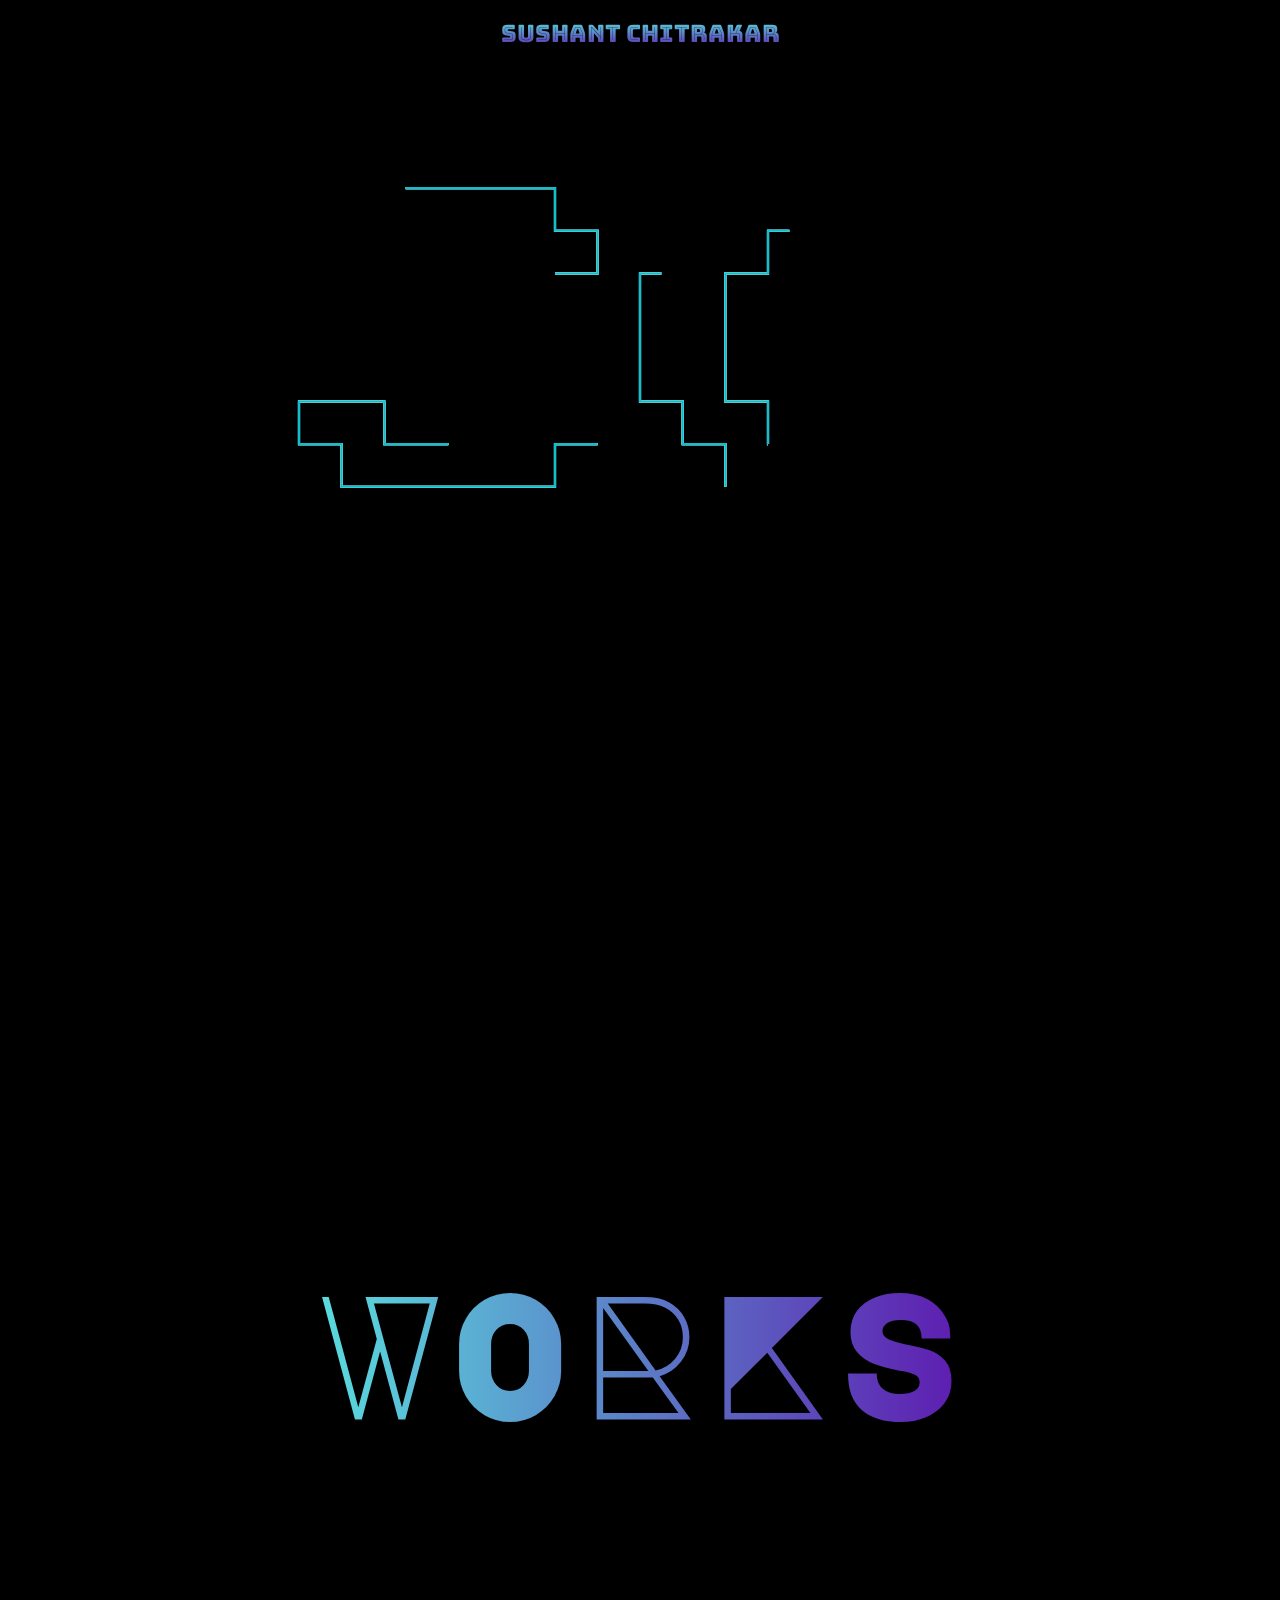
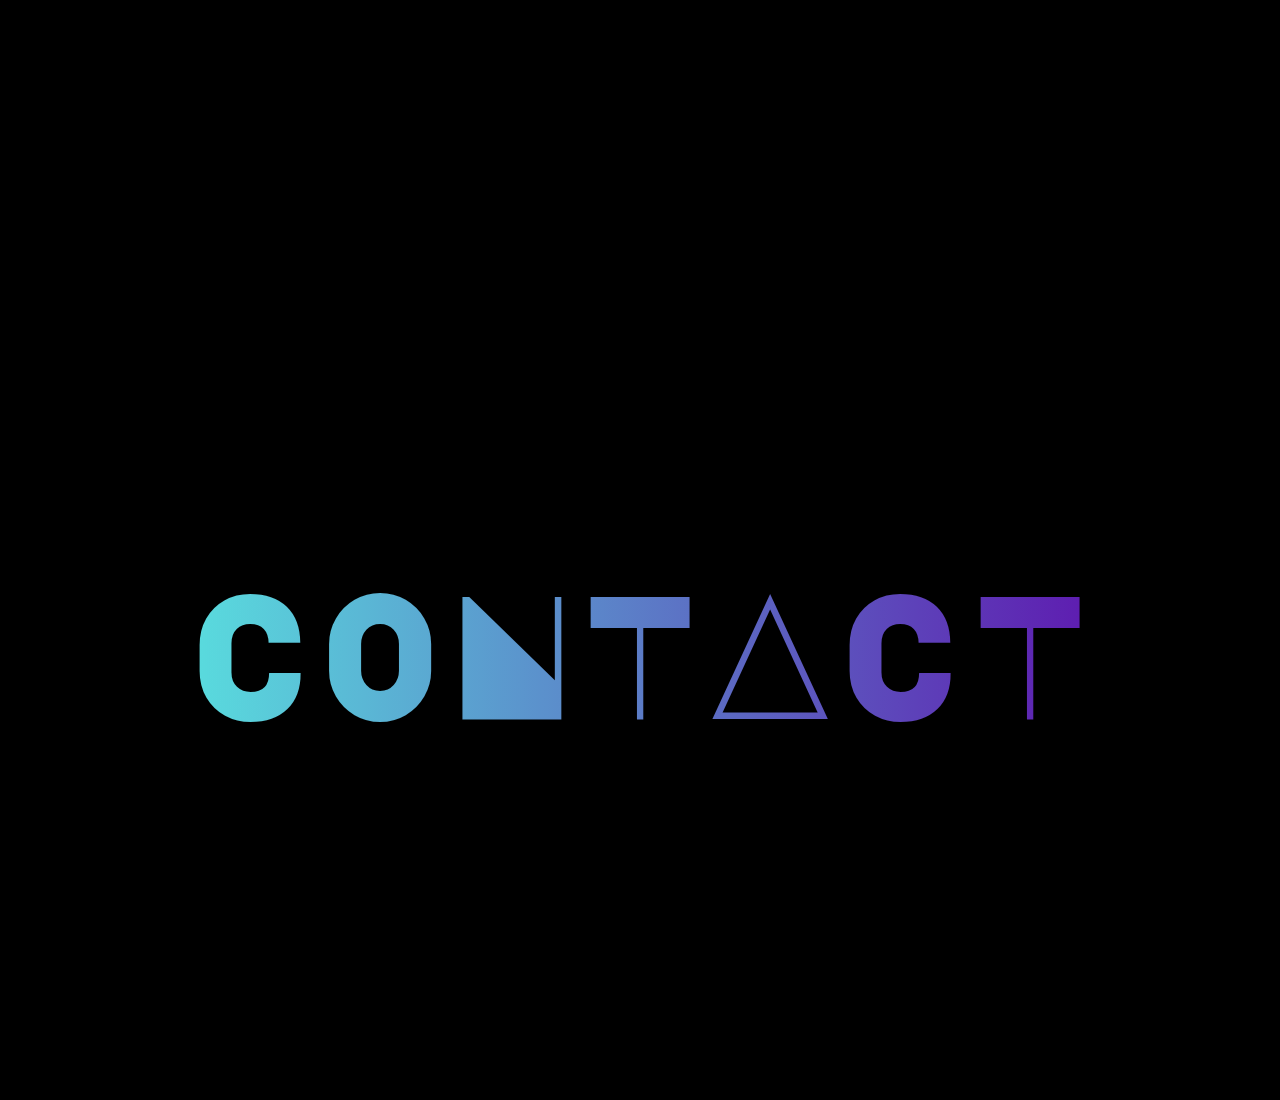
==== index.html @ 3cab8ba3 "target" ====
<!doctype html>
<html lang="en">

<head>
    <!-- Required meta tags -->
    <meta charset="utf-8">
    <meta name="viewport" content="width=device-width, initial-scale=1, shrink-to-fit=no">
    <link rel="icon" type="image/png" sizes="32x32" href="src/img/favicon.png">
    <link
        href="https://fonts.googleapis.com/css?family=Bungee+Inline|Bungee+Shade|Megrim|Monoton|Major+Mono+Display|Press+Start+2P"
        rel="stylesheet"> <!-- Bootstrap CSS -->
        <link rel="stylesheet" href="https://stackpath.bootstrapcdn.com/bootstrap/4.3.1/css/bootstrap.min.css" integrity="sha384-ggOyR0iXCbMQv3Xipma34MD+dH/1fQ784/j6cY/iJTQUOhcWr7x9JvoRxT2MZw1T" crossorigin="anonymous">
        <script src="https://stackpath.bootstrapcdn.com/bootstrap/4.3.1/js/bootstrap.min.js" integrity="sha384-JjSmVgyd0p3pXB1rRibZUAYoIIy6OrQ6VrjIEaFf/nJGzIxFDsf4x0xIM+B07jRM" crossorigin="anonymous"></script>
    <link rel="stylesheet" href="src/style.css">
    <link rel="stylesheet" href="https://use.fontawesome.com/releases/v5.8.1/css/all.css" integrity="sha384-50oBUHEmvpQ+1lW4y57PTFmhCaXp0ML5d60M1M7uH2+nqUivzIebhndOJK28anvf" crossorigin="anonymous">
    <title>SushantC - Personal</title>
</head>

<body>
    
    <section>
        <div><h4>Sushant Chitrakar</h4></div>
        <a href="#contact">
            <svg viewBox="0 0 600 300">
                <!-- Symbol-->
                <symbol id="s-text"><text text-anchor="middle" x="50%" y="50%" dy=".35em">SC</text></symbol>
                <!-- Duplicate symbols-->
                <use class="text" xlink:href="#s-text"></use>
                <use class="text" xlink:href="#s-text"></use>
                <use class="text" xlink:href="#s-text"></use>
                <use class="text" xlink:href="#s-text"></use>
                <use class="text" xlink:href="#s-text"></use>
            </svg>
            
        </div>
        </a>
       
    </section>
    <section><a href="#" data-toggle="modal" data-target="#work">
            <h3>Works</h3>
        </a>
        <div class="modal fade" id="work" tabindex="-1" role="dialog" aria-labelledby="workLabel" aria-hidden="true">
                <div class="modal-dialog" role="document">
                  <div class="modal-content">
                    <div class="modal-header">
                      <!-- <h5 class="modal-title" id="exampleModalLabel">Modal title</h5> -->
                      <button type="button" class="close" data-dismiss="modal" aria-label="Close">
                        <span aria-hidden="true">&times;</span>
                      </button>
                    </div>
                    <div class="modal-body">
                      <div class="row" style="margin: auto;">
                          <div class="col-lg-4 col-12 work">
                              <a href="https://sushant11.github.io/Bajra/"><img src="src/img/bajra.png"></a>
                          </div>
                          <div class="col-lg-4 col-12 work">
                                <a href="https://gaminggaragenepal.com/" target="_blank"><img src="src/img/gg.png"></a>
                          </div>
                          <div class="col-lg-4 col-12 work">
                                <a href="https://apeiron8.blogspot.com" target="_blank"><img src="src/img/aperion.png"></a>
                          </div>
                      </div>
                    </div>
                    <div class="modal-footer">
                      <button type="button" class="btn mx-auto" data-dismiss="modal">Close</button>
                      <!-- <button type="button" class="btn btn-primary">Save changes</button> -->
                    </div>
                  </div>
                </div>
              </div></section>
    <section>
        <a href="#" data-toggle="modal" data-target="#contact" id="#contact">
            <h3 >Contact</h3>
            <div class="modal fade" id="contact" tabindex="-1" role="dialog" aria-labelledby="contactLabel" aria-hidden="true">
                    <div class="modal-dialog" role="document">
                      <div class="modal-content">
                        <div class="modal-header">
                          <!-- <h5 class="modal-title" id="exampleModalLabel">Modal title</h5> -->
                          <button type="button" class="close" data-dismiss="modal" aria-label="Close">
                            <span aria-hidden="true">&times;</span>
                          </button>
                        </div>
                        <div class="modal-body">
                          <div class="row" style="margin: auto;">
                              <div class="col-lg-12 col-md-12 col-12 work">
                                  <h5>+977-9813022011</h5>
                              </div>
                          </div>
                        <div class="row" style="margin: auto;">
                              <div class="col-xl-12 col-lg-6 col-6 work">
                                    <a href="https://www.facebook.com/SuS.Chitrakar"><i class="fab fa-facebook-f"></i></a>
                              </div>
                              <div class="col-xl-12 col-lg-6 col-6 work">
                                    <a href="https://www.instagram.com/sus.chtre/?hl=en"><i class="fab fa-instagram"></i></a>
                              </div>
                          </div>
                        </div>
                        <div class="modal-footer">
                          <button type="button" class="btn mx-auto" data-dismiss="modal">Close</button>
                          <!-- <button type="button" class="btn btn-primary">Save changes</button> -->
                        </div>
                      </div>
                    </div>
                  </div>
        </a>
    </section>
<!-- SnapWidget -->

    <!-- Optional JavaScript -->
    <!-- jQuery first, then Popper.js, then Bootstrap JS -->
    <script src="https://code.jquery.com/jquery-3.3.1.slim.min.js"
        integrity="sha384-q8i/X+965DzO0rT7abK41JStQIAqVgRVzpbzo5smXKp4YfRvH+8abtTE1Pi6jizo"
        crossorigin="anonymous"></script>
    <script src="https://cdnjs.cloudflare.com/ajax/libs/popper.js/1.14.7/umd/popper.min.js"
        integrity="sha384-UO2eT0CpHqdSJQ6hJty5KVphtPhzWj9WO1clHTMGa3JDZwrnQq4sF86dIHNDz0W1"
        crossorigin="anonymous"></script>
    <script src="https://stackpath.bootstrapcdn.com/bootstrap/4.3.1/js/bootstrap.min.js"
        integrity="sha384-JjSmVgyd0p3pXB1rRibZUAYoIIy6OrQ6VrjIEaFf/nJGzIxFDsf4x0xIM+B07jRM"
        crossorigin="anonymous"></script>
    <script>
        const gra = function (min, max) {
            return Math.random() * (max - min) + min;
        }
        const init = function () {
            let items = document.querySelectorAll('section');
            for (let i = 0; i < items.length; i++) {
                items[i].style.background = randomColor({ luminosity: 'light' });
            }
            cssScrollSnapPolyfill()
        }
        init();</script>
</body>

</html>
---- src/style.css ----
@import url(https://fonts.googleapis.com/css?family=Open+Sans:800);
body {
  background-color: #000 !important;
  color: #fff;
  overflow-y: -webkit-paged-y;
  -ms-scroll-snap-points-y: repeat(100vh);
      scroll-snap-points-y: repeat(100vh);
  -ms-scroll-snap-type: y mandatory;
      scroll-snap-type: y mandatory;
}

section {
  height: 100vh;
  width: 100vw;
  scroll-snap-align: start;
  display: -webkit-box;
  display: -ms-flexbox;
  display: flex;
  margin: auto;
}

section div {
  text-align: center;
  width: 100%;
}

section div h4 {
  margin: 20px;
  font-family: "Bungee Inline", cursive;
  background: -webkit-gradient(linear, left top, left bottom, from(#59ddde), to(#5e1bb0));
  background: linear-gradient(to bottom, #59ddde 0%, #5e1bb0 100%);
  -webkit-background-clip: text;
  background-clip: text;
  -webkit-text-fill-color: transparent;
}

/* Main styles */
.text {
  fill: none;
  stroke-width: 1px;
  stroke-linejoin: miter;
  stroke-dasharray: 150 300;
  stroke-dashoffset: 0;
  -webkit-animation: stroke 6s infinite linear;
  animation: stroke 8s infinite linear;
}

.text:nth-child(5n + 1) {
  stroke: #0cc1ce;
  -webkit-animation-delay: -1.2s;
  animation-delay: -1.2s;
}

.text:nth-child(5n + 2) {
  stroke: #fff;
  -webkit-animation-delay: -2.4s;
  animation-delay: -2.4s;
}

.text:nth-child(5n + 3) {
  stroke: #4d4dff;
  -webkit-animation-delay: -3.6s;
  animation-delay: -3.6s;
}

.text:nth-child(5n + 4) {
  stroke: #00ff62bd;
  -webkit-animation-delay: -4.8s;
  animation-delay: -4.8s;
}

.text:nth-child(5n + 5) {
  stroke: white;
  -webkit-animation-delay: -6s;
  animation-delay: -6s;
}

@-webkit-keyframes stroke {
  100% {
    stroke-dashoffset: -475;
  }
}

@keyframes stroke {
  100% {
    stroke-dashoffset: -475;
  }
}

/* Other styles */
html, body {
  height: 100%;
}

body {
  background: #111;
  background-size: .2em 100%;
  font: 5em/1 Open Sans, Impact;
  text-transform: uppercase;
  margin: 0;
}

svg {
  position: absolute;
  /* width: 100%; */
  top: 10%;
  /* height: 100%; */
  margin: auto;
  left: 0;
}

h3 {
  margin: auto;
  /* Important */
  text-align: center;
  font-family: 'Major Mono Display', monospace;
  background: -webkit-gradient(linear, left top, right top, from(#59ddde), to(#5e1bb0));
  background: linear-gradient(to right, #59ddde 0%, #5e1bb0 100%);
  -webkit-background-clip: text;
  background-clip: text;
  -webkit-text-fill-color: transparent;
  font-size: 1.1em;
  -webkit-transition: all 500ms ease-in-out;
  transition: all 500ms ease-in-out;
}

a {
  margin: auto;
  /* Important */
  text-align: center;
  font-family: "Press Start 2P", cursive;
  font-size: 2em;
  color: #fff;
  text-decoration: none;
  background-color: transparent;
}

a:hover {
  text-decoration: none;
}

h3:hover {
  font-size: 1em;
  background: -webkit-gradient(linear, left top, right top, from(#30CFD0), to(#330867));
  background: linear-gradient(to right, #30CFD0 0%, #330867 100%);
  -webkit-background-clip: text;
  background-clip: text;
  -webkit-text-fill-color: transparent;
}

.work {
  padding: 20px;
}

#contact a {
  color: black !important;
  font-family: "Megrim", cursive;
  font-size: 1em;
}

h5 {
  font-family: monospace;
  font-size: 1em;
}

@media only screen and (max-width: 768px) {
  h3 {
    margin: auto;
    text-align: center;
    font-size: 60px !important;
  }
}

@media only screen and (max-width: 1024px) {
  svg {
    position: absolute;
    /* width: 100%; */
    top: 30%;
    /* height: 100%; */
    margin: auto;
    left: 0;
  }
}

@media only screen and (max-width: 425px) {
  svg {
    position: absolute;
    /* width: 100%; */
    top: 40%;
    /* height: 100%; */
    margin: auto;
    left: 0;
  }
}

::-webkit-scrollbar {
  width: 3px;
}

/* Track */
::-webkit-scrollbar-track {
  background: #000000;
}

/* Handle */
::-webkit-scrollbar-thumb {
  background: -webkit-gradient(linear, left top, left bottom, from(#59ddde), to(#5e1bb0));
  background: linear-gradient(to bottom, #59ddde 0%, #5e1bb0 100%);
}

::-webkit-scrollbar-thumb:hover {
  background: #33d399;
}

.modal-dialog {
  top: 20%;
}

.modal-content {
  background-color: white !important;
  font-size: .5em;
}

.modal-header {
  border-bottom: 0px solid #dee2e6;
}

.modal-footer {
  border-top: 0px solid #dee2e6;
}

.modal-header .close {
  padding: 1rem 1rem;
  margin: -1rem -1rem -1rem auto;
  color: black;
}

.modal-footer .btn {
  background: #000;
  color: white;
}

.modal-body img {
  height: 80px;
}
/*# sourceMappingURL=style.css.map */
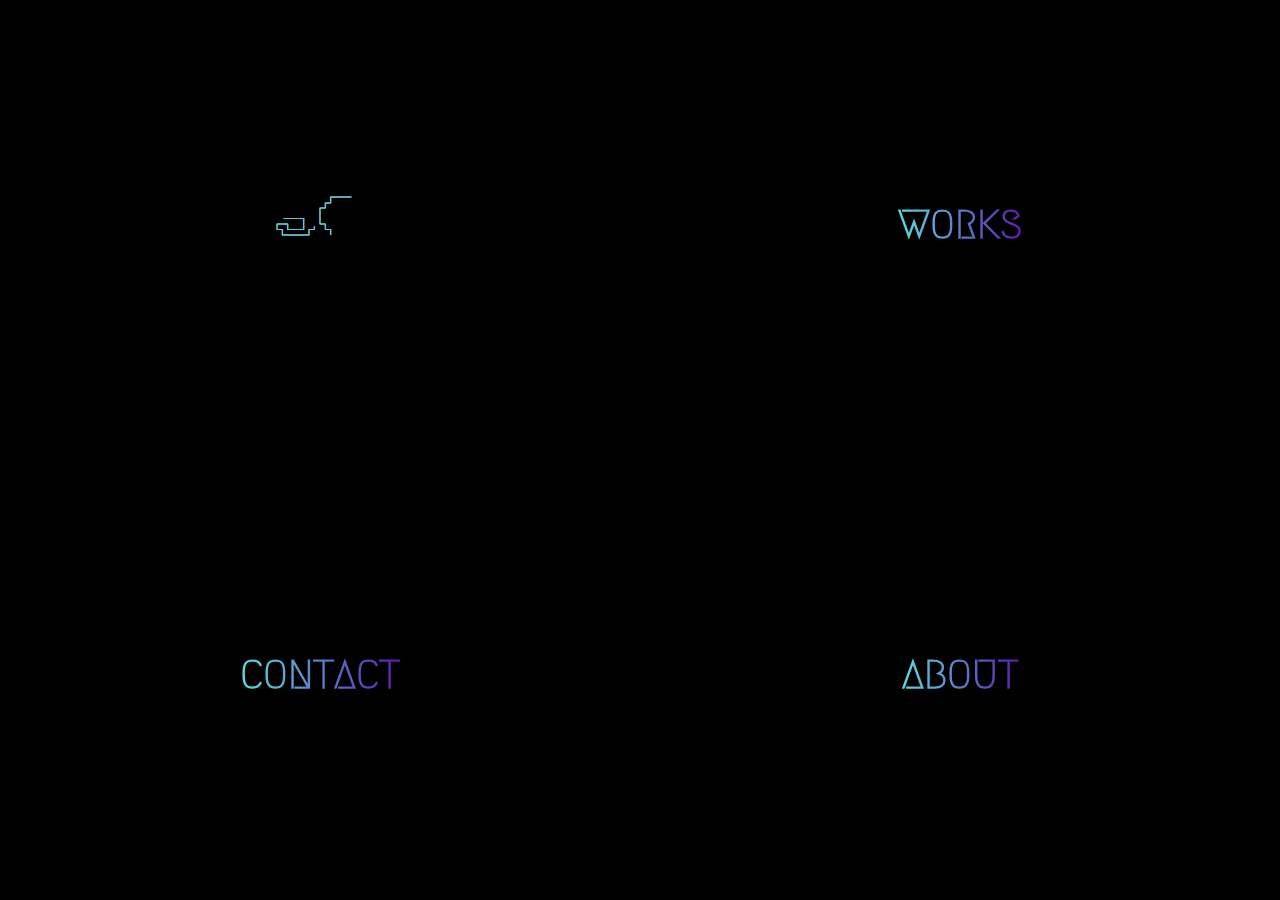
==== commit 6034e65a: "row" ====
--- a/index.html
+++ b/index.html
@@ -2,133 +2,177 @@
 <html lang="en">
 
 <head>
-    <!-- Required meta tags -->
-    <meta charset="utf-8">
-    <meta name="viewport" content="width=device-width, initial-scale=1, shrink-to-fit=no">
-    <link rel="icon" type="image/png" sizes="32x32" href="src/img/favicon.png">
-    <link
-        href="https://fonts.googleapis.com/css?family=Bungee+Inline|Bungee+Shade|Megrim|Monoton|Major+Mono+Display|Press+Start+2P"
-        rel="stylesheet"> <!-- Bootstrap CSS -->
-        <link rel="stylesheet" href="https://stackpath.bootstrapcdn.com/bootstrap/4.3.1/css/bootstrap.min.css" integrity="sha384-ggOyR0iXCbMQv3Xipma34MD+dH/1fQ784/j6cY/iJTQUOhcWr7x9JvoRxT2MZw1T" crossorigin="anonymous">
-        <script src="https://stackpath.bootstrapcdn.com/bootstrap/4.3.1/js/bootstrap.min.js" integrity="sha384-JjSmVgyd0p3pXB1rRibZUAYoIIy6OrQ6VrjIEaFf/nJGzIxFDsf4x0xIM+B07jRM" crossorigin="anonymous"></script>
-    <link rel="stylesheet" href="src/style.css">
-    <link rel="stylesheet" href="https://use.fontawesome.com/releases/v5.8.1/css/all.css" integrity="sha384-50oBUHEmvpQ+1lW4y57PTFmhCaXp0ML5d60M1M7uH2+nqUivzIebhndOJK28anvf" crossorigin="anonymous">
-    <title>SushantC - Personal</title>
+  <!-- Required meta tags -->
+  <!-- Global site tag (gtag.js) - Google Analytics -->
+  <script async src="https://www.googletagmanager.com/gtag/js?id=UA-136814876-1"></script>
+  <script>
+    window.dataLayer = window.dataLayer || [];
+    function gtag() { dataLayer.push(arguments); }
+    gtag('js', new Date());
+
+    gtag('config', 'UA-136814876-1');
+  </script>
+  <meta charset="utf-8">
+  <meta name="viewport" content="width=device-width, initial-scale=1, shrink-to-fit=no">
+  <link rel="icon" type="image/png" sizes="32x32" href="src/img/favicon.png">
+  <link
+    href="https://fonts.googleapis.com/css?family=Bungee+Inline|Bungee+Shade|Megrim|Monoton|Major+Mono+Display|Press+Start+2P"
+    rel="stylesheet"> <!-- Bootstrap CSS -->
+  <link rel="stylesheet" href="https://stackpath.bootstrapcdn.com/bootstrap/4.3.1/css/bootstrap.min.css"
+    integrity="sha384-ggOyR0iXCbMQv3Xipma34MD+dH/1fQ784/j6cY/iJTQUOhcWr7x9JvoRxT2MZw1T" crossorigin="anonymous">
+  <script src="https://stackpath.bootstrapcdn.com/bootstrap/4.3.1/js/bootstrap.min.js"
+    integrity="sha384-JjSmVgyd0p3pXB1rRibZUAYoIIy6OrQ6VrjIEaFf/nJGzIxFDsf4x0xIM+B07jRM"
+    crossorigin="anonymous"></script>
+  <link rel="stylesheet" href="src/style.css">
+  <link rel="stylesheet" href="https://use.fontawesome.com/releases/v5.8.1/css/all.css"
+    integrity="sha384-50oBUHEmvpQ+1lW4y57PTFmhCaXp0ML5d60M1M7uH2+nqUivzIebhndOJK28anvf" crossorigin="anonymous">
+  <title>SushantC - Personal</title>
 </head>
 
 <body>
-    
-    <section>
-        <div><h4>Sushant Chitrakar</h4></div>
-        <a href="#contact">
-            <svg viewBox="0 0 600 300">
-                <!-- Symbol-->
-                <symbol id="s-text"><text text-anchor="middle" x="50%" y="50%" dy=".35em">SC</text></symbol>
-                <!-- Duplicate symbols-->
-                <use class="text" xlink:href="#s-text"></use>
-                <use class="text" xlink:href="#s-text"></use>
-                <use class="text" xlink:href="#s-text"></use>
-                <use class="text" xlink:href="#s-text"></use>
-                <use class="text" xlink:href="#s-text"></use>
-            </svg>
-            
-        </div>
+  <div class="container-fluid">
+    <div class="row main">
+      <div class="cube col-xl-6 col-lg-6 col-md-12 col-sm-12 col-12">
+        <a>
+          <svg viewBox="0 0 600 300">
+            <!-- Symbol-->
+            <symbol id="s-text"><text text-anchor="middle" x="50%" y="50%" dy=".35em">SC</text></symbol>
+            <!-- Duplicate symbols-->
+            <use class="text" xlink:href="#s-text"></use>
+            <use class="text" xlink:href="#s-text"></use>
+            <use class="text" xlink:href="#s-text"></use>
+            <use class="text" xlink:href="#s-text"></use>
+            <use class="text" xlink:href="#s-text"></use>
+          </svg>
         </a>
-       
-    </section>
-    <section><a href="#" data-toggle="modal" data-target="#work">
-            <h3>Works</h3>
+      </div>
+
+
+
+      <div class="cube col-xl-6 col-lg-6 col-md-12 col-sm-12 col-12">
+        <a href="#" data-toggle="modal" data-target="#work">
+          <h3>Works</h3>
         </a>
         <div class="modal fade" id="work" tabindex="-1" role="dialog" aria-labelledby="workLabel" aria-hidden="true">
-                <div class="modal-dialog" role="document">
-                  <div class="modal-content">
-                    <div class="modal-header">
-                      <!-- <h5 class="modal-title" id="exampleModalLabel">Modal title</h5> -->
-                      <button type="button" class="close" data-dismiss="modal" aria-label="Close">
-                        <span aria-hidden="true">&times;</span>
-                      </button>
-                    </div>
-                    <div class="modal-body">
-                      <div class="row" style="margin: auto;">
-                          <div class="col-lg-4 col-12 work">
-                              <a href="https://sushant11.github.io/Bajra/"><img src="src/img/bajra.png"></a>
-                          </div>
-                          <div class="col-lg-4 col-12 work">
-                                <a href="https://gaminggaragenepal.com/" target="_blank"><img src="src/img/gg.png"></a>
-                          </div>
-                          <div class="col-lg-4 col-12 work">
-                                <a href="https://apeiron8.blogspot.com" target="_blank"><img src="src/img/aperion.png"></a>
-                          </div>
-                      </div>
-                    </div>
-                    <div class="modal-footer">
-                      <button type="button" class="btn mx-auto" data-dismiss="modal">Close</button>
-                      <!-- <button type="button" class="btn btn-primary">Save changes</button> -->
-                    </div>
+          <div class="modal-dialog" role="document">
+            <div class="modal-content">
+              <div class="modal-header">
+                <!-- <h5 class="modal-title" id="exampleModalLabel">Modal title</h5> -->
+                <button type="button" class="close" data-dismiss="modal" aria-label="Close">
+                  <span aria-hidden="true">&times;</span>
+                </button>
+              </div>
+              <div class="modal-body">
+                <div class="row" style="margin: auto;">
+                  <div class="col-lg-4 col-12 work">
+                    <a href="https://sushant11.github.io/Bajra/"><img src="src/img/bajra.png"></a>
+                  </div>
+                  <div class="col-lg-4 col-12 work">
+                    <a href="https://gaminggaragenepal.com/" target="_blank"><img src="src/img/gg.png"></a>
+                  </div>
+                  <div class="col-lg-4 col-12 work">
+                    <a href="https://apeiron8.blogspot.com" target="_blank"><img src="src/img/aperion.png"></a>
                   </div>
                 </div>
-              </div></section>
-    <section>
-        <a href="#" data-toggle="modal" data-target="#contact" id="#contact">
-            <h3 >Contact</h3>
-            <div class="modal fade" id="contact" tabindex="-1" role="dialog" aria-labelledby="contactLabel" aria-hidden="true">
-                    <div class="modal-dialog" role="document">
-                      <div class="modal-content">
-                        <div class="modal-header">
-                          <!-- <h5 class="modal-title" id="exampleModalLabel">Modal title</h5> -->
-                          <button type="button" class="close" data-dismiss="modal" aria-label="Close">
-                            <span aria-hidden="true">&times;</span>
-                          </button>
-                        </div>
-                        <div class="modal-body">
-                          <div class="row" style="margin: auto;">
-                              <div class="col-lg-12 col-md-12 col-12 work">
-                                  <h5>+977-9813022011</h5>
-                              </div>
-                          </div>
-                        <div class="row" style="margin: auto;">
-                              <div class="col-xl-12 col-lg-6 col-6 work">
-                                    <a href="https://www.facebook.com/SuS.Chitrakar"><i class="fab fa-facebook-f"></i></a>
-                              </div>
-                              <div class="col-xl-12 col-lg-6 col-6 work">
-                                    <a href="https://www.instagram.com/sus.chtre/?hl=en"><i class="fab fa-instagram"></i></a>
-                              </div>
-                          </div>
-                        </div>
-                        <div class="modal-footer">
-                          <button type="button" class="btn mx-auto" data-dismiss="modal">Close</button>
-                          <!-- <button type="button" class="btn btn-primary">Save changes</button> -->
-                        </div>
-                      </div>
-                    </div>
+              </div>
+              <div class="modal-footer">
+                <button type="button" class="btn mx-auto" data-dismiss="modal">Close</button>
+                <!-- <button type="button" class="btn btn-primary">Save changes</button> -->
+              </div>
+            </div>
+          </div>
+        </div>
+      </div>
+      <div class="cube col-xl-6 col-lg-6 col-md-12 col-sm-12 col-12">
+        <a href="#" data-toggle="modal" data-target="#contact" id="info">
+          <h3>Contact</h3>
+        </a>
+        <a href="#"></a>
+        <div class="modal fade" id="contact" tabindex="-1" role="dialog" aria-labelledby="contactLabel"
+          aria-hidden="true">
+          <div class="modal-dialog" role="document">
+            <div class="modal-content">
+              <div class="modal-header">
+                <!-- <h5 class="modal-title" id="exampleModalLabel">Modal title</h5> -->
+                <button type="button" class="close" data-dismiss="modal" aria-label="Close">
+                  <span aria-hidden="true">&times;</span>
+                </button>
+              </div>
+              <div class="modal-body">
+                <div class="row" style="margin: auto;">
+                  <div class="col-lg-12 col-md-12 col-12 work">
+                    <h5>+977-9813022011</h5>
                   </div>
+                </div>
+                <div class="row" style="margin: auto;">
+                  <div class="col-xl-6 col-lg-6 col-6 work">
+                    <a href="https://www.facebook.com/SuS.Chitrakar"><i class="fab fa-facebook-f"></i></a>
+                  </div>
+                  <div class="col-xl-6 col-lg-6 col-6 work">
+                    <a href="https://www.instagram.com/sus.chtre/?hl=en"><i class="fab fa-instagram"></i></a>
+                  </div>
+                </div>
+              </div>
+              <div class="modal-footer">
+                <button type="button" class="btn mx-auto" data-dismiss="modal">Close</button>
+                <!-- <button type="button" class="btn btn-primary">Save changes</button> -->
+              </div>
+            </div>
+          </div>
+        </div>
+      </div>
+      <div class="cube col-xl-6 col-lg-6 col-md-12 col-sm-12 col-12">
+        <a href="#" data-toggle="modal" data-target="#work">
+          <h3>About</h3>
         </a>
-    </section>
-<!-- SnapWidget -->
+        <div class="modal fade" id="work" tabindex="-1" role="dialog" aria-labelledby="workLabel" aria-hidden="true">
+          <div class="modal-dialog" role="document">
+            <div class="modal-content">
+              <div class="modal-header">
+                <!-- <h5 class="modal-title" id="exampleModalLabel">Modal title</h5> -->
+                <button type="button" class="close" data-dismiss="modal" aria-label="Close">
+                  <span aria-hidden="true">&times;</span>
+                </button>
+              </div>
+              <div class="modal-body">
+                <div class="row" style="margin: auto;">
+                  <div class="col-lg-4 col-12 work">
+                   <P>About</P>
+                </div>
+              </div>
+              <div class="modal-footer">
+                <button type="button" class="btn mx-auto" data-dismiss="modal">Close</button>
+                <!-- <button type="button" class="btn btn-primary">Save changes</button> -->
+              </div>
+            </div>
+          </div>
+        </div>
+      </div>
+    </div>
+  </div>
 
-    <!-- Optional JavaScript -->
-    <!-- jQuery first, then Popper.js, then Bootstrap JS -->
-    <script src="https://code.jquery.com/jquery-3.3.1.slim.min.js"
-        integrity="sha384-q8i/X+965DzO0rT7abK41JStQIAqVgRVzpbzo5smXKp4YfRvH+8abtTE1Pi6jizo"
-        crossorigin="anonymous"></script>
-    <script src="https://cdnjs.cloudflare.com/ajax/libs/popper.js/1.14.7/umd/popper.min.js"
-        integrity="sha384-UO2eT0CpHqdSJQ6hJty5KVphtPhzWj9WO1clHTMGa3JDZwrnQq4sF86dIHNDz0W1"
-        crossorigin="anonymous"></script>
-    <script src="https://stackpath.bootstrapcdn.com/bootstrap/4.3.1/js/bootstrap.min.js"
-        integrity="sha384-JjSmVgyd0p3pXB1rRibZUAYoIIy6OrQ6VrjIEaFf/nJGzIxFDsf4x0xIM+B07jRM"
-        crossorigin="anonymous"></script>
-    <script>
-        const gra = function (min, max) {
-            return Math.random() * (max - min) + min;
-        }
-        const init = function () {
-            let items = document.querySelectorAll('section');
-            for (let i = 0; i < items.length; i++) {
-                items[i].style.background = randomColor({ luminosity: 'light' });
-            }
-            cssScrollSnapPolyfill()
-        }
-        init();</script>
+  <!-- SnapWidget -->
+
+  <!-- Optional JavaScript -->
+  <!-- jQuery first, then Popper.js, then Bootstrap JS -->
+  <script src="https://code.jquery.com/jquery-3.3.1.slim.min.js"
+    integrity="sha384-q8i/X+965DzO0rT7abK41JStQIAqVgRVzpbzo5smXKp4YfRvH+8abtTE1Pi6jizo"
+    crossorigin="anonymous"></script>
+    <script src="https://code.jquery.com/jquery-3.3.1.slim.min.js" integrity="sha384-q8i/X+965DzO0rT7abK41JStQIAqVgRVzpbzo5smXKp4YfRvH+8abtTE1Pi6jizo" crossorigin="anonymous"></script>
+    <script src="https://cdnjs.cloudflare.com/ajax/libs/popper.js/1.14.7/umd/popper.min.js" integrity="sha384-UO2eT0CpHqdSJQ6hJty5KVphtPhzWj9WO1clHTMGa3JDZwrnQq4sF86dIHNDz0W1" crossorigin="anonymous"></script>
+    <script src="https://stackpath.bootstrapcdn.com/bootstrap/4.3.1/js/bootstrap.min.js" integrity="sha384-JjSmVgyd0p3pXB1rRibZUAYoIIy6OrQ6VrjIEaFf/nJGzIxFDsf4x0xIM+B07jRM" crossorigin="anonymous"></script>
+  <!-- <script>
+    const gra = function (min, max) {
+      return Math.random() * (max - min) + min;
+    }
+    const init = function () {
+      let items = document.querySelectorAll('section');
+      for (let i = 0; i < items.length; i++) {
+        items[i].style.background = randomColor({ luminosity: 'light' });
+      }
+      cssScrollSnapPolyfill()
+    }
+    init();</script> -->
 </body>
 
 </html>--- a/src/style.css
+++ b/src/style.css
@@ -3,35 +3,40 @@
   background-color: #000 !important;
   color: #fff;
   overflow-y: -webkit-paged-y;
-  -ms-scroll-snap-points-y: repeat(100vh);
-      scroll-snap-points-y: repeat(100vh);
-  -ms-scroll-snap-type: y mandatory;
-      scroll-snap-type: y mandatory;
-}
-
-section {
-  height: 100vh;
-  width: 100vw;
-  scroll-snap-align: start;
+}
+
+.main {
   display: -webkit-box;
   display: -ms-flexbox;
   display: flex;
-  margin: auto;
-}
-
-section div {
+  -webkit-box-align: center;
+      -ms-flex-align: center;
+          align-items: center;
+  -webkit-box-pack: center;
+      -ms-flex-pack: center;
+          justify-content: center;
+}
+
+.cube {
+  height: 50vh;
   text-align: center;
-  width: 100%;
-}
-
-section div h4 {
-  margin: 20px;
-  font-family: "Bungee Inline", cursive;
-  background: -webkit-gradient(linear, left top, left bottom, from(#59ddde), to(#5e1bb0));
-  background: linear-gradient(to bottom, #59ddde 0%, #5e1bb0 100%);
-  -webkit-background-clip: text;
-  background-clip: text;
-  -webkit-text-fill-color: transparent;
+  position: relative;
+}
+
+.cube h3 {
+  position: absolute;
+  top: 50%;
+  left: 50%;
+  -webkit-transform: translate(-50%, -50%);
+          transform: translate(-50%, -50%);
+}
+
+.cube svg {
+  position: absolute;
+  top: 50%;
+  left: 50%;
+  -webkit-transform: translate(-50%, -50%);
+          transform: translate(-50%, -50%);
 }
 
 /* Main styles */
@@ -102,26 +107,21 @@
 
 svg {
   position: absolute;
-  /* width: 100%; */
-  top: 10%;
-  /* height: 100%; */
   margin: auto;
   left: 0;
 }
 
 h3 {
-  margin: auto;
-  /* Important */
-  text-align: center;
-  font-family: 'Major Mono Display', monospace;
+  font-family: "Megrim", cursive;
   background: -webkit-gradient(linear, left top, right top, from(#59ddde), to(#5e1bb0));
   background: linear-gradient(to right, #59ddde 0%, #5e1bb0 100%);
   -webkit-background-clip: text;
   background-clip: text;
   -webkit-text-fill-color: transparent;
-  font-size: 1.1em;
-  -webkit-transition: all 500ms ease-in-out;
-  transition: all 500ms ease-in-out;
+  font-size: .5em;
+  font-weight: bold;
+  -webkit-transition: all 300ms ease-in-out;
+  transition: all 300ms ease-in-out;
 }
 
 a {
@@ -129,7 +129,7 @@
   /* Important */
   text-align: center;
   font-family: "Press Start 2P", cursive;
-  font-size: 2em;
+  font-size: 1em;
   color: #fff;
   text-decoration: none;
   background-color: transparent;
@@ -140,20 +140,26 @@
 }
 
 h3:hover {
-  font-size: 1em;
+  font-size: .7em;
   background: -webkit-gradient(linear, left top, right top, from(#30CFD0), to(#330867));
   background: linear-gradient(to right, #30CFD0 0%, #330867 100%);
   -webkit-background-clip: text;
   background-clip: text;
   -webkit-text-fill-color: transparent;
+  -webkit-transition: all 300ms ease-in-out;
+  transition: all 300ms ease-in-out;
 }
 
 .work {
   padding: 20px;
 }
 
+.work img {
+  background: #fff;
+  padding: 2px;
+}
+
 #contact a {
-  color: black !important;
   font-family: "Megrim", cursive;
   font-size: 1em;
 }
@@ -161,36 +167,6 @@
 h5 {
   font-family: monospace;
   font-size: 1em;
-}
-
-@media only screen and (max-width: 768px) {
-  h3 {
-    margin: auto;
-    text-align: center;
-    font-size: 60px !important;
-  }
-}
-
-@media only screen and (max-width: 1024px) {
-  svg {
-    position: absolute;
-    /* width: 100%; */
-    top: 30%;
-    /* height: 100%; */
-    margin: auto;
-    left: 0;
-  }
-}
-
-@media only screen and (max-width: 425px) {
-  svg {
-    position: absolute;
-    /* width: 100%; */
-    top: 40%;
-    /* height: 100%; */
-    margin: auto;
-    left: 0;
-  }
 }
 
 ::-webkit-scrollbar {
@@ -217,7 +193,7 @@
 }
 
 .modal-content {
-  background-color: white !important;
+  background-color: transparent !important;
   font-size: .5em;
 }
 
@@ -229,10 +205,19 @@
   border-top: 0px solid #dee2e6;
 }
 
-.modal-header .close {
-  padding: 1rem 1rem;
-  margin: -1rem -1rem -1rem auto;
-  color: black;
+.close {
+  float: right;
+  font-size: 1.5rem;
+  font-weight: 700;
+  line-height: 1;
+  color: #fff;
+  /* text-shadow: 0 1px 0 #fff; */
+}
+
+.close:hover {
+  color: #fff;
+  /* text-shadow: 0 1px 0 #fff; */
+  opacity: .5;
 }
 
 .modal-footer .btn {
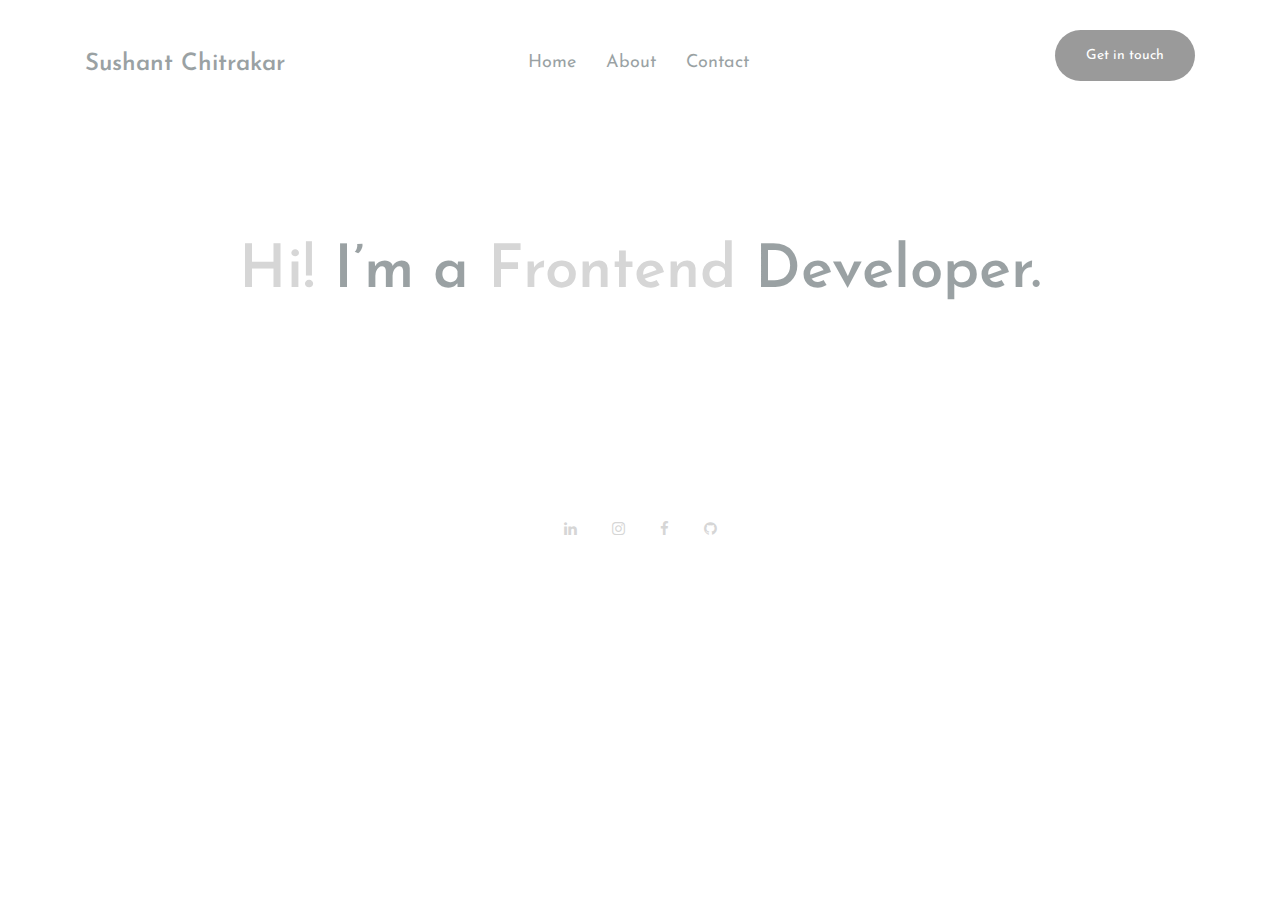
==== commit 16f43acf: "Dummy" ====
--- a/index.html
+++ b/index.html
@@ -1,178 +1,96 @@
-<!doctype html>
+<!DOCTYPE html>
 <html lang="en">
+<head>
+	<title>SC</title>
+	<meta charset="UTF-8">
+	<meta name="description" content="Sushant - Portfolio">
+	<meta name="keywords" content="portfolio, onepage, creative, html">
+	<meta name="viewport" content="width=device-width, initial-scale=1.0">
+	<!-- Favicon -->   
+	<link href="img/favicon.ico" rel="shortcut icon"/>
 
-<head>
-  <!-- Required meta tags -->
-  <!-- Global site tag (gtag.js) - Google Analytics -->
-  <script async src="https://www.googletagmanager.com/gtag/js?id=UA-136814876-1"></script>
-  <script>
-    window.dataLayer = window.dataLayer || [];
-    function gtag() { dataLayer.push(arguments); }
-    gtag('js', new Date());
+	<!-- Google Fonts -->
+	<link href="https://fonts.googleapis.com/css?family=Josefin+Sans:400,400i,600,600i,700" rel="stylesheet">
 
-    gtag('config', 'UA-136814876-1');
-  </script>
-  <meta charset="utf-8">
-  <meta name="viewport" content="width=device-width, initial-scale=1, shrink-to-fit=no">
-  <link rel="icon" type="image/png" sizes="32x32" href="src/img/favicon.png">
-  <link
-    href="https://fonts.googleapis.com/css?family=Bungee+Inline|Bungee+Shade|Megrim|Monoton|Major+Mono+Display|Press+Start+2P"
-    rel="stylesheet"> <!-- Bootstrap CSS -->
-  <link rel="stylesheet" href="https://stackpath.bootstrapcdn.com/bootstrap/4.3.1/css/bootstrap.min.css"
-    integrity="sha384-ggOyR0iXCbMQv3Xipma34MD+dH/1fQ784/j6cY/iJTQUOhcWr7x9JvoRxT2MZw1T" crossorigin="anonymous">
-  <script src="https://stackpath.bootstrapcdn.com/bootstrap/4.3.1/js/bootstrap.min.js"
-    integrity="sha384-JjSmVgyd0p3pXB1rRibZUAYoIIy6OrQ6VrjIEaFf/nJGzIxFDsf4x0xIM+B07jRM"
-    crossorigin="anonymous"></script>
-  <link rel="stylesheet" href="src/style.css">
-  <link rel="stylesheet" href="https://use.fontawesome.com/releases/v5.8.1/css/all.css"
-    integrity="sha384-50oBUHEmvpQ+1lW4y57PTFmhCaXp0ML5d60M1M7uH2+nqUivzIebhndOJK28anvf" crossorigin="anonymous">
-  <title>SushantC - Personal</title>
+	<!-- Stylesheets -->
+	<link rel="stylesheet" href="css/bootstrap.min.css"/>
+	<link rel="stylesheet" href="css/font-awesome.min.css"/>
+	<link rel="stylesheet" href="css/magnific-popup.css"/>
+	<link rel="stylesheet" href="css/style.css"/>
+
+
+	<!--[if lt IE 9]>
+	  <script src="https://oss.maxcdn.com/html5shiv/3.7.2/html5shiv.min.js"></script>
+	  <script src="https://oss.maxcdn.com/respond/1.4.2/respond.min.js"></script>
+	<![endif]-->
+
 </head>
+<body>
+	<!-- Page Preloder -->
+	<div id="preloder">
+		<div class="loader"></div>
+	</div>
 
-<body>
-  <div class="container-fluid">
-    <div class="row main">
-      <div class="cube col-xl-6 col-lg-6 col-md-12 col-sm-12 col-12">
-        <a>
-          <svg viewBox="0 0 600 300">
-            <!-- Symbol-->
-            <symbol id="s-text"><text text-anchor="middle" x="50%" y="50%" dy=".35em">SC</text></symbol>
-            <!-- Duplicate symbols-->
-            <use class="text" xlink:href="#s-text"></use>
-            <use class="text" xlink:href="#s-text"></use>
-            <use class="text" xlink:href="#s-text"></use>
-            <use class="text" xlink:href="#s-text"></use>
-            <use class="text" xlink:href="#s-text"></use>
-          </svg>
-        </a>
-      </div>
+	<!-- header section start -->
+	<header class="header-section">
+		<div class="container">
+			<div class="row">
+				<div class="col-lg-4 col-md-3">
+					<div class="logo">
+						<h2 class="site-logo">Sushant Chitrakar</h2>
+					</div>
+				</div>
+				<div class="col-lg-8 col-md-9">
+					<a href="contact.html" class="site-btn header-btn">Get in touch</a>
+					<nav class="main-menu">
+						<ul>
+							<li><a href="index.html">Home</a></li>
+							<li><a href="about.html">About</a></li>
+							<!-- <li><a href="home-2.html">Work</a></li> -->
+							<li><a href="contact.html">Contact</a></li>
+						</ul>
+					</nav>
+				</div>
+			</div>
+		</div>
+		<div class="nav-switch">
+			<i class="fa fa-bars"></i>
+		</div>
+	</header>
+	<!-- header section end -->
+
+	<!-- intro section start -->
+	<section class="intro-section">
+		<div class="container text-center">
+			<div class="row">
+				<div class="col-xl-10 offset-xl-1 mt-1">
+					<h2 class="section-title"><span>Hi! </span>I’m a <span>Frontend</span> Developer.</h2>
+				</div>
+			</div>
+		</div>
+	</section>
+	<!-- intro section end -->
+
+	<!-- footer section start -->
+	<footer class="footer-section text-center">
+		<div class="container">
+			<div class="social-links">
+				<a href="https://www.linkedin.com/in/sushant-chitrakar"><span class="fa fa-linkedin"></span></a>
+				<a href="https://www.instagram.com/sus.chtre/"><span class="fa fa-instagram"></span></a>
+				<a href="https://www.facebook.com/SuS.Chitrakar?ref=bookmarks"><span class="fa fa-facebook"></span></a>
+				<a href="https://github.com/Sushant11"><span class="fa fa-github"></span></a>
+			</div>
+		</div>
+	</footer>
+	<!-- footer section end -->
 
 
 
-      <div class="cube col-xl-6 col-lg-6 col-md-12 col-sm-12 col-12">
-        <a href="#" data-toggle="modal" data-target="#work">
-          <h3>Works</h3>
-        </a>
-        <div class="modal fade" id="work" tabindex="-1" role="dialog" aria-labelledby="workLabel" aria-hidden="true">
-          <div class="modal-dialog" role="document">
-            <div class="modal-content">
-              <div class="modal-header">
-                <!-- <h5 class="modal-title" id="exampleModalLabel">Modal title</h5> -->
-                <button type="button" class="close" data-dismiss="modal" aria-label="Close">
-                  <span aria-hidden="true">&times;</span>
-                </button>
-              </div>
-              <div class="modal-body">
-                <div class="row" style="margin: auto;">
-                  <div class="col-lg-4 col-12 work">
-                    <a href="https://sushant11.github.io/Bajra/"><img src="src/img/bajra.png"></a>
-                  </div>
-                  <div class="col-lg-4 col-12 work">
-                    <a href="https://gaminggaragenepal.com/" target="_blank"><img src="src/img/gg.png"></a>
-                  </div>
-                  <div class="col-lg-4 col-12 work">
-                    <a href="https://apeiron8.blogspot.com" target="_blank"><img src="src/img/aperion.png"></a>
-                  </div>
-                </div>
-              </div>
-              <div class="modal-footer">
-                <button type="button" class="btn mx-auto" data-dismiss="modal">Close</button>
-                <!-- <button type="button" class="btn btn-primary">Save changes</button> -->
-              </div>
-            </div>
-          </div>
-        </div>
-      </div>
-      <div class="cube col-xl-6 col-lg-6 col-md-12 col-sm-12 col-12">
-        <a href="#" data-toggle="modal" data-target="#contact" id="info">
-          <h3>Contact</h3>
-        </a>
-        <a href="#"></a>
-        <div class="modal fade" id="contact" tabindex="-1" role="dialog" aria-labelledby="contactLabel"
-          aria-hidden="true">
-          <div class="modal-dialog" role="document">
-            <div class="modal-content">
-              <div class="modal-header">
-                <!-- <h5 class="modal-title" id="exampleModalLabel">Modal title</h5> -->
-                <button type="button" class="close" data-dismiss="modal" aria-label="Close">
-                  <span aria-hidden="true">&times;</span>
-                </button>
-              </div>
-              <div class="modal-body">
-                <div class="row" style="margin: auto;">
-                  <div class="col-lg-12 col-md-12 col-12 work">
-                    <h5>+977-9813022011</h5>
-                  </div>
-                </div>
-                <div class="row" style="margin: auto;">
-                  <div class="col-xl-6 col-lg-6 col-6 work">
-                    <a href="https://www.facebook.com/SuS.Chitrakar"><i class="fab fa-facebook-f"></i></a>
-                  </div>
-                  <div class="col-xl-6 col-lg-6 col-6 work">
-                    <a href="https://www.instagram.com/sus.chtre/?hl=en"><i class="fab fa-instagram"></i></a>
-                  </div>
-                </div>
-              </div>
-              <div class="modal-footer">
-                <button type="button" class="btn mx-auto" data-dismiss="modal">Close</button>
-                <!-- <button type="button" class="btn btn-primary">Save changes</button> -->
-              </div>
-            </div>
-          </div>
-        </div>
-      </div>
-      <div class="cube col-xl-6 col-lg-6 col-md-12 col-sm-12 col-12">
-        <a href="#" data-toggle="modal" data-target="#work">
-          <h3>About</h3>
-        </a>
-        <div class="modal fade" id="work" tabindex="-1" role="dialog" aria-labelledby="workLabel" aria-hidden="true">
-          <div class="modal-dialog" role="document">
-            <div class="modal-content">
-              <div class="modal-header">
-                <!-- <h5 class="modal-title" id="exampleModalLabel">Modal title</h5> -->
-                <button type="button" class="close" data-dismiss="modal" aria-label="Close">
-                  <span aria-hidden="true">&times;</span>
-                </button>
-              </div>
-              <div class="modal-body">
-                <div class="row" style="margin: auto;">
-                  <div class="col-lg-4 col-12 work">
-                   <P>About</P>
-                </div>
-              </div>
-              <div class="modal-footer">
-                <button type="button" class="btn mx-auto" data-dismiss="modal">Close</button>
-                <!-- <button type="button" class="btn btn-primary">Save changes</button> -->
-              </div>
-            </div>
-          </div>
-        </div>
-      </div>
-    </div>
-  </div>
-
-  <!-- SnapWidget -->
-
-  <!-- Optional JavaScript -->
-  <!-- jQuery first, then Popper.js, then Bootstrap JS -->
-  <script src="https://code.jquery.com/jquery-3.3.1.slim.min.js"
-    integrity="sha384-q8i/X+965DzO0rT7abK41JStQIAqVgRVzpbzo5smXKp4YfRvH+8abtTE1Pi6jizo"
-    crossorigin="anonymous"></script>
-    <script src="https://code.jquery.com/jquery-3.3.1.slim.min.js" integrity="sha384-q8i/X+965DzO0rT7abK41JStQIAqVgRVzpbzo5smXKp4YfRvH+8abtTE1Pi6jizo" crossorigin="anonymous"></script>
-    <script src="https://cdnjs.cloudflare.com/ajax/libs/popper.js/1.14.7/umd/popper.min.js" integrity="sha384-UO2eT0CpHqdSJQ6hJty5KVphtPhzWj9WO1clHTMGa3JDZwrnQq4sF86dIHNDz0W1" crossorigin="anonymous"></script>
-    <script src="https://stackpath.bootstrapcdn.com/bootstrap/4.3.1/js/bootstrap.min.js" integrity="sha384-JjSmVgyd0p3pXB1rRibZUAYoIIy6OrQ6VrjIEaFf/nJGzIxFDsf4x0xIM+B07jRM" crossorigin="anonymous"></script>
-  <!-- <script>
-    const gra = function (min, max) {
-      return Math.random() * (max - min) + min;
-    }
-    const init = function () {
-      let items = document.querySelectorAll('section');
-      for (let i = 0; i < items.length; i++) {
-        items[i].style.background = randomColor({ luminosity: 'light' });
-      }
-      cssScrollSnapPolyfill()
-    }
-    init();</script> -->
+	<!--====== Javascripts & Jquery ======-->
+	<script src="js/jquery-2.1.4.min.js"></script>
+	<script src="js/bootstrap.min.js"></script>
+	<script src="js/mixitup.min.js"></script>
+	<script src="js/magnific-popup.min.js"></script>
+	<script src="js/main.js"></script>
 </body>
-
 </html>--- a/css/style.css
+++ b/css/style.css
@@ -0,0 +1,544 @@
+/* =================================
+------------------------------------
+ SC - Portfolio
+  Version: 1.0
+ ------------------------------------ 
+ ====================================*/
+
+/*----------------------------------------*/
+
+html,
+body {
+  height: 100%;
+  font-family: 'Josefin Sans', sans-serif;
+}
+
+h1,
+h2,
+h3,
+h4,
+h5,
+h6 {
+  color: #001418;
+  margin: 0;
+  font-weight: 600;
+  font-family: 'Josefin Sans', sans-serif;
+}
+
+p {
+  font-size: 18px;
+  color: #979797;
+  line-height: 1.8;
+}
+
+img {
+  max-width: 100%;
+}
+
+input:focus,
+select:focus,
+button:focus,
+textarea:focus {
+  outline: none;
+}
+
+a:hover,
+a:focus {
+  text-decoration: none;
+  outline: none;
+}
+
+ul,
+ol {
+  padding: 0;
+  margin: 0;
+}
+
+/*------------------------
+  Helper css
+--------------------------*/
+.body-pad {
+  padding: 0 40px;
+}
+
+.spad {
+  padding: 100px 0;
+}
+
+.pt100 {
+  padding-top: 100px;
+}
+
+.set-bg {
+  background-repeat: no-repeat;
+  background-size: cover;
+}
+
+.section-title {
+  font-size: 60px;
+}
+
+.section-title span {
+  color: #979797;
+}
+
+/*------------------------
+  Common Elements
+--------------------------*/
+.element {
+  margin-bottom: 100px;
+}
+
+.element:last-child {
+  margin-bottom: 0;
+}
+
+/*=== Preloder ===*/
+#preloder {
+  position: fixed;
+  width: 100%;
+  height: 100%;
+  top: 0;
+  left: 0;
+  z-index: 999999;
+  background: #fff;
+}
+
+.loader {
+  width: 30px;
+  height: 30px;
+  border: 3px solid #000;
+  position: absolute;
+  top: 50%;
+  left: 50%;
+  margin-top: -13px;
+  margin-left: -13px;
+  border-radius: 60px;
+  border-left-color: transparent;
+  animation: loader 0.8s linear infinite;
+  -webkit-animation: loader 0.8s linear infinite;
+}
+
+@keyframes loader {
+  0% {
+    -webkit-transform: rotate(0deg);
+            transform: rotate(0deg);
+  }
+  50% {
+    -webkit-transform: rotate(180deg);
+            transform: rotate(180deg);
+  }
+  100% {
+    -webkit-transform: rotate(360deg);
+            transform: rotate(360deg);
+  }
+}
+
+@-webkit-keyframes loader {
+  0% {
+    -webkit-transform: rotate(0deg);
+  }
+  50% {
+    -webkit-transform: rotate(180deg);
+  }
+  100% {
+    -webkit-transform: rotate(360deg);
+  }
+}
+
+/*=== Buttons ===*/
+.site-btn {
+  display: inline-block;
+  font-size: 14px;
+  min-width: 140px;
+  text-align: center;
+  padding: 15px 10px;
+  position: relative;
+  color: #fff;
+  border: none;
+  background-color: #000;
+  margin-right: 15px;
+  z-index: 1;
+}
+
+.site-btn.btn-fade {
+  background-color: #979797;
+}
+
+.site-btn.btn-line {
+  background: none;
+  border: 2px solid #000;
+  color: #000;
+  padding: 13px 10px;
+}
+
+.site-btn.btn-line:hover {
+  color: #000;
+}
+
+.site-btn.btn-line-fade {
+  background: none;
+  border: 2px solid #979797;
+  color: #979797;
+  padding: 13px 10px;
+}
+
+.site-btn.btn-line-fade:hover {
+  color: #979797;
+}
+
+.site-btn:hover {
+  color: #fff;
+}
+
+/*===  Tab  ===*/
+.tab-element .nav-tabs {
+  border-bottom: none;
+  margin-bottom: 35px;
+}
+
+.tab-element .nav-tabs .nav-link {
+  border: 2px solid #000;
+  background: #000;
+  border-radius: 0;
+  margin-right: 10px;
+  font-size: 14px;
+  font-weight: 500;
+  color: #222;
+  padding: 15px 40px;
+  min-width: 118px;
+  font-size: 16px;
+  color: #fff;
+  margin-bottom: 10px;
+}
+
+.tab-element .nav-tabs .nav-item:last-child .nav-link {
+  margin-right: 0;
+}
+
+.tab-element .nav-tabs .nav-link.active {
+  background: transparent;
+  color: #000;
+}
+
+.tab-element .tab-pane h4 {
+  font-size: 18px;
+  margin: 25px 0 20px;
+}
+
+.tab-element .tab-pane p {
+  font-size: 14px;
+}
+
+.circle-progress {
+  text-align: center;
+  position: relative;
+}
+
+.circle-progress canvas {
+  -webkit-transform: rotate(90deg);
+  -ms-transform: rotate(90deg);
+  transform: rotate(90deg);
+}
+
+.circle-progress .progress-info {
+  position: absolute;
+  width: 100%;
+  top: 30%;
+}
+
+.circle-progress .progress-info h2 {
+  font-size: 36px;
+}
+
+.circle-progress .progress-info p {
+  color: #979797;
+  font-size: 16px;
+  line-height: normal;
+}
+
+/*===  Icon Box  ===*/
+.icon-box {
+  display: -webkit-box;
+  display: -ms-flexbox;
+  display: flex;
+}
+
+.icon-box .icon h2 {
+  font-size: 60px;
+}
+
+.icon-box .icon-box-content {
+  padding-left: 25px;
+  padding-top: 10px;
+}
+
+.icon-box .icon-box-content h3 {
+  font-size: 24px;
+  margin-bottom: 25px;
+}
+
+/*------------------------
+    Header Section
+--------------------------*/
+.header-section {
+  padding-top: 30px;
+  padding-bottom: 20px;
+  position: relative;
+}
+
+.site-logo {
+  font-size: 24px;
+  padding-top: 20px;
+}
+
+.main-menu ul {
+  list-style: none;
+}
+@media only screen and (min-width: 767px) {
+  .main-menu ul {
+    list-style: none;
+    margin-left: 3rem;
+  }
+}
+.main-menu ul li {
+  display: inline;
+}
+
+.main-menu ul li a {
+  display: inline-block;
+  font-size: 18px;
+  color: #001418;
+  margin-left: 15px;
+  margin-right: 10px;
+  padding: 20px 0 5px;
+  transition: 300ms ease;
+}
+
+.main-menu ul li a:hover {
+  display: inline-block;
+  font-size: 18px;
+  color: #979797;
+  margin-left: 15px;
+  margin-right: 10px;
+  padding: 20px 0 5px;
+  transition: 300ms ease;
+}
+
+.header-btn {
+  float: right;
+  border-radius: 100px;
+  margin-right: 0;
+}
+
+.nav-switch {
+  display: none;
+}
+
+/*------------------------
+    Intro Section
+--------------------------*/
+.intro-section {
+  padding: 50px 0;
+  margin-top: 5rem;
+}
+
+/*------------------------
+    Footer Section
+--------------------------*/
+.footer-section {
+  padding: 50px 0;
+}
+
+.footer-section .copyright {
+  font-size: 12px;
+  color: #979797;
+}
+
+.social-links {
+  margin-top: 110px;
+  margin-bottom: 40px;
+}
+
+.social-links a {
+  color: #979797;
+  font-size: 15px;
+  margin-right: 30px;
+  transition: 300ms ease;
+}
+
+.social-links a:hover {
+  color: #000;
+  font-size: 15px;
+  margin-right: 30px;
+  transition: 300ms ease;
+}
+
+.social-links a:last-child {
+  margin-right: 0;
+}
+
+/*------------------------
+    About Page
+--------------------------*/
+.pic-frame {
+  position: relative;
+  padding-left: 25px;
+  padding-bottom: 25px;
+  display: inline-block;
+}
+
+.pic-frame:after {
+  position: absolute;
+  content: "";
+  width: calc(100% - 25px);
+  height: calc(100% - 25px);
+  bottom: 0;
+  left: 0;
+  border: 2px solid #000;
+  z-index: 1;
+}
+
+
+/*------------------------
+    Contact Page
+--------------------------*/
+.contect-tect {
+  text-align: center;
+  margin-bottom: 70px;
+}
+
+.contect-tect h2 {
+  font-size: 24px;
+  margin-bottom: 30px;
+}
+
+.contect-tect p {
+  font-size: 17px;
+}
+
+.contact-form {
+  display: block;
+  width: 100%;
+}
+
+.contact-form input {
+  padding-left: 25px;
+  height: 60px;
+  width: 100%;
+  border: none;
+  border-bottom: 2px solid #000;
+  margin-bottom: 30px;
+  font-size: 12px;
+}
+
+.contact-form textarea {
+  padding-left: 25px;
+  height: 200px;
+  width: 100%;
+  border: none;
+  border-bottom: 2px solid #000;
+  margin-bottom: 30px;
+  font-size: 12px;
+}
+
+.contact-form ::-webkit-input-placeholder {
+  font-style: italic;
+}
+
+.contact-form :-ms-input-placeholder {
+  font-style: italic;
+}
+
+.contact-form ::-ms-input-placeholder {
+  font-style: italic;
+}
+
+.contact-form ::placeholder {
+  font-style: italic;
+}
+
+/* ===========================
+  Responsive
+==============================*/
+@media only screen and (max-width: 1448px) {
+  .home-2.container {
+    width: auto;
+  }
+}
+
+/* Medium screen : 992px. */
+@media only screen and (min-width: 992px) and (max-width: 1199px) {
+  .portfolio-item {
+    height: 450px;
+  }
+}
+
+/* Tablet :768px. */
+@media only screen and (min-width: 768px) and (max-width: 991px) {
+  .body-pad {
+    padding: 0 30px;
+  }
+  .portfolio-item {
+    height: 350px;
+  }
+}
+
+/* Large Mobile :480px. */
+@media only screen and (max-width: 767px) {
+  .body-pad {
+    padding: 0 15px;
+  }
+  .main-menu {
+    position: absolute;
+    background: #efefef;
+    width: 100%;
+    z-index: 999;
+    left: 0;
+    top: 30px;
+    padding-top: 15px;
+    display: none;
+  }
+
+  .main-menu ul li a {
+    padding: 10px 15px;
+    border-bottom: 1px solid #ddd;
+    display: block;
+  }
+  .main-menu ul li {
+    display: block;
+  }
+  .main-menu ul li:last-child a {
+    border-bottom: none;
+  }
+  .home-2 {
+    text-align: left;
+  }
+  .home-2 .main-menu {
+    top: 99px;
+  }
+  .nav-switch {
+    position: absolute;
+    right: 25px;
+    font-size: 30px;
+    color: #333;
+    top: 35px;
+    display: block;
+  }
+  .header-btn {
+    display: none;
+  }
+  .section-title {
+    font-size: 45px;
+  }
+  .portfolio-filter {
+    text-align: center;
+  }
+}
+
+/* small Mobile :320px. */
+@media only screen and (max-width: 479px) {
+  .section-title {
+    font-size: 30px;
+  }
+}